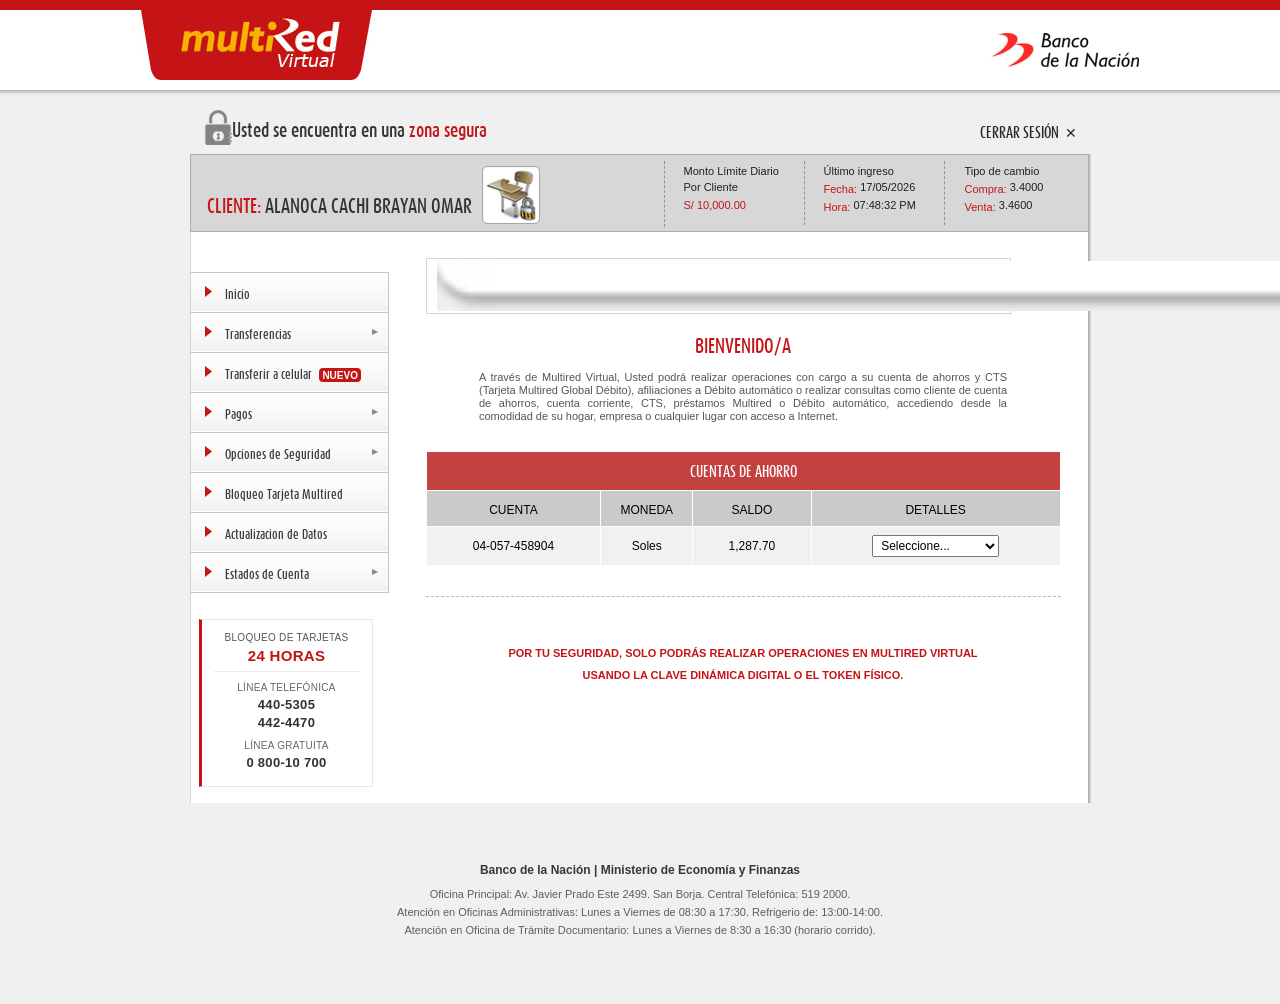
==== inicio.html @ 9466c1d1 "Inicio de prototipo" ====
<!DOCTYPE html>
<html lang="es">
<head>
  <meta charset="UTF-8">
  <meta http-equiv="Content-Language" content="es">
  <title>Banco de la Nación - Multired Virtual</title>
  <link rel="stylesheet" href="inicio.css">
</head>
<body>

  <div id="contenedor">

    <!-- ===== Cabecera ===== -->
    <div id="cabecera">
      <div id="logo-multired">
        <img src="assets/img/logo-multired.jpeg" alt="Logotipo Multired">
      </div>
      <div id="logo-bn">
        <img src="assets/img/logo-bn.jpeg" alt="Logotipo del Banco de la Nación">
      </div>
    </div>

    <!-- ===== Cuerpo ===== -->
    <div id="cuerpo">

      <h1>
        <img src="assets/img/candado.png" alt="">
        <p class="dax">Usted se encuentra en una <span>zona segura</span></p>
      </h1>

      <!-- Cerrar sesión -->
      <div id="cerrar-sesion">
        <a href="index.html" title="Cerrar Sesión">CERRAR SESIÓN &nbsp;✕</a>
      </div>

      <!-- ===== Sección principal ===== -->
      <div id="bienvenidos">
        <div id="bienvenidos-contenido">

          <!-- Barra de datos del cliente -->
          <div id="datos-personales" class="limpiar">

            <div id="nombres">
              <p style="float:left; margin-top:30px; margin-right:10px;" class="dax">
                <span>CLIENTE: </span>ALANOCA CACHI BRAYAN OMAR
              </p>
              <div id="cont_sello_seguridad">
                <img src="assets/img/sello-seguridad.png" alt="Sello de Seguridad" width="58" height="58">
              </div>
            </div>

            <div id="seleccion-monto">
              <p>Monto Límite Diario</p>
              <p>Por Cliente</p>
              <p><span>S/ 10,000.00</span></p>
            </div>

            <div id="ultimo-ingreso">
              <p>Último ingreso</p>
              <p><span>Fecha:</span> 17/05/2026</p>
              <p><span>Hora:</span> 07:48:32 PM</p>
            </div>

            <div id="tipo-cambio">
              <p>Tipo de cambio</p>
              <p><span>Compra:</span> 3.4000</p>
              <p><span>Venta:</span> 3.4600</p>
            </div>

          </div><!-- /#datos-personales -->

          <!-- Contenidos con menú + sección central -->
          <div id="bn-contenidos" class="limpiar">

            <!-- ===== Menú lateral izquierdo ===== -->
            <div id="menu-internas">
              <div id="navegacion">

                <!-- 1. Inicio -->
                <div class="accordionButton dax">
                  <a title="Inicio" href="#" data-panel="panel-inicio">Inicio</a>
                </div>

                <!-- 2. Transferencias -->
                <div class="accordionButton dax has-children">
                  <a title="Transferencias" href="#">Transferencias</a>
                </div>
                <div class="accordionContent">
                  <a title="Mismo Banco" href="#">Mismo Banco</a>
                  <a title="Interbancarias" href="#" class="has-sub">Interbancarias</a>
                  <div class="accordionContent1">
                    <a style="padding-left:50px;" title="Inmediatas" href="#">Inmediatas</a>
                    <a style="padding-left:50px;" title="Diferidas" href="#">Diferidas</a>
                  </div>
                </div>

                <!-- 3. Transferir a celular -->
                <div class="accordionButton dax">
                  <a title="Transferir a celular" href="#">
                    Transferir a celular
                    <label class="menu-nuevo">NUEVO</label>
                  </a>
                </div>

                <!-- 4. Pagos -->
                <div class="accordionButton dax has-children">
                  <a title="Pagos" href="#">Pagos</a>
                </div>
                <div class="accordionContent">
                  <a title="Tarjeta de Crédito Otros Bancos" href="#" class="has-sub">Tarjeta de Crédito Otros Bancos</a>
                  <div class="accordionContent1">
                    <a style="padding-left:50px;" title="Inmediatas" href="#" data-panel="panel-pago-inmediato">Inmediatas</a>
                    <a style="padding-left:50px;" title="Diferidas" href="#">Diferidas</a>
                  </div>
                  <a title="Tarjeta de Crédito BN" href="#" class="has-sub">Tarjeta de Crédito BN</a>
                  <div class="accordionContent1">
                    <a style="padding-left:50px;" title="Mismo Titular" href="#">Mismo Titular</a>
                    <a style="padding-left:50px;" title="Terceros" href="#">Terceros</a>
                  </div>
                  <a title="Servicios" href="#" data-panel="panel-servicios">Servicios</a>
                </div>

                <!-- 5. Opciones de Seguridad -->
                <div class="accordionButton dax has-children">
                  <a title="Opciones de Seguridad" href="#">Opciones de Seguridad</a>
                </div>
                <div class="accordionContent">
                  <a title="Transferencia a Contacto" href="#">Transferencia a Contacto</a>
                  <a title="Configurar tarjetas" href="#">Configurar tarjetas</a>
                  <a title="Clave Internet" href="#" class="has-sub">Clave Internet</a>
                  <div class="accordionContent1">
                    <a style="padding-left:50px;" title="Cambio" href="#">Cambio</a>
                    <a style="padding-left:50px;" title="Desafiliación" href="#">Desafiliación</a>
                  </div>
                  <a title="Clave Dinámica Digital" href="#">Clave Dinámica Digital</a>
                  <a title="Token Físico" href="#" class="has-sub">Token Físico</a>
                  <div class="accordionContent1">
                    <a style="padding-left:50px;" title="Activación" href="#">Activación</a>
                    <a style="padding-left:50px;" title="Bloqueo" href="#">Bloqueo</a>
                  </div>
                  <a title="Sello de Seguridad" href="#" class="has-sub">Sello de Seguridad</a>
                  <div class="accordionContent1">
                    <a style="padding-left:50px;" title="Generación" href="#">Generación</a>
                    <a style="padding-left:50px;" title="Cambio" href="#">Cambio</a>
                  </div>
                </div>

                <!-- 6. Bloqueo Tarjeta Multired -->
                <div class="accordionButton dax">
                  <a title="Bloqueo Tarjeta Multired" href="#">Bloqueo Tarjeta Multired</a>
                </div>

                <!-- 7. Actualizacion de Datos -->
                <div class="accordionButton dax">
                  <a title="Actualizacion de Datos" href="#">Actualizacion de Datos</a>
                </div>

                <!-- 8. Estados de Cuenta -->
                <div class="accordionButton dax has-children">
                  <a title="Estados de Cuenta" href="#">Estados de Cuenta</a>
                </div>
                <div class="accordionContent">
                  <a title="Elección Medio de Envío" href="#">Elección Medio de Envío</a>
                </div>

              </div><!-- /#navegacion -->

              <!-- Bloqueo de tarjetas -->
              <div id="bloqueo-tarjetas">
                <div class="titulo-bloqueo-tarjetas">
                  <div>BLOQUEO DE TARJETAS</div>
                  <div><span>24 HORAS</span></div>
                </div>
                <div class="linea-telefonica">
                  <div>LÍNEA TELEFÓNICA</div>
                  <div class="telefono">440-5305</div>
                  <div class="telefono">442-4470</div>
                  <div style="margin-top:6px;">LÍNEA GRATUITA</div>
                  <div class="telefono">0 800-10 700</div>
                </div>
              </div>

            </div><!-- /#menu-internas -->

            <!-- ===== Contenidos informativos ===== -->
            <div id="contenidos-informativos">

              <!-- PANEL: Inicio (default) -->
              <div class="panel" id="panel-inicio">
                <div id="banner-transferencia">
                  <img src="assets/img/banner-transferencia.jpeg" alt="Transfiere de celular a celular" height="50">
                  <p>Transfiere de celular a celular.</p>
                  <a href="#">Hazlo aquí</a>
                </div>
                <h2>BIENVENIDO/A</h2>
                <p>
                  A través de Multired Virtual, Usted podrá realizar operaciones con cargo a su cuenta de ahorros
                  y CTS (Tarjeta Multired Global Débito), afiliaciones a Débito automático o realizar consultas
                  como cliente de cuenta de ahorros, cuenta corriente, CTS, préstamos Multired o Débito automático,
                  accediendo desde la comodidad de su hogar, empresa o cualquier lugar con acceso a Internet.
                </p>
                <div id="cuenta-ahorros">
                  <table class="table-cuentas">
                    <tbody>
                      <tr><td colspan="4" class="tituloTabla">CUENTAS DE AHORRO</td></tr>
                      <tr>
                        <td class="tituloCelda"><strong>CUENTA</strong></td>
                        <td class="tituloCelda"><strong>MONEDA</strong></td>
                        <td class="tituloCelda"><strong>SALDO</strong></td>
                        <td class="tituloCelda"><strong>DETALLES</strong></td>
                      </tr>
                      <tr>
                        <td class="detalleCelda">04-057-458904</td>
                        <td class="detalleCelda">Soles</td>
                        <td class="detalleCelda">1,287.70</td>
                        <td class="detalleCelda">
                          <select style="font:12px arial; padding:2px 4px;">
                            <option>Seleccione...</option>
                            <option>Estado de Cuenta</option>
                            <option>Movimientos</option>
                          </select>
                        </td>
                      </tr>
                    </tbody>
                  </table>
                </div>
                <div id="aviso-seguridad">
                  <p>POR TU SEGURIDAD, SOLO PODRÁS REALIZAR OPERACIONES EN MULTIRED VIRTUAL</p>
                  <p>USANDO LA CLAVE DINÁMICA DIGITAL O EL TOKEN FÍSICO.</p>
                </div>
              </div><!-- /#panel-inicio -->

              <!-- PANEL: Pago Inmediato de Tarjeta de Crédito de Otro Banco -->
              <div class="panel" id="panel-pago-inmediato" style="display:none;">
                <h2>PAGO INMEDIATO DE TARJETA DE CREDITO DE OTRO BANCO</h2>

                <!-- ── PASO 1: Formulario de ingreso ── -->
                <div id="pago-paso1">
                  <p style="width:auto; text-align:justify; padding:10px 0 16px;">
                    Estimado cliente, en el campo "Tarjeta de Crédito" deberá escoger entre las alternativas:
                    "Frecuentes", si ya tiene registrado el número de tarjeta que desea pagar, o "Nuevo",
                    si aun no lo ha registrado.
                  </p>

                  <form class="formEstandar" name="frmPago">
                    <!-- Cuenta Origen -->
                    <div class="fila-form limpiar">
                      <span class="label-form">Cuenta Origen:</span>
                      <div class="campo-form">
                        <select class="select-cuenta" id="pago-cuenta-origen">
                          <option value="">Seleccione...</option>
                          <option value="04-057-458904">Cta. Ahorros - S/ - 04-057-458904</option>
                        </select>
                      </div>
                    </div>

                    <!-- Tarjetas de Crédito -->
                    <div class="fila-form limpiar">
                      <span class="label-form">Tarjetas de Crédito:</span>
                      <div class="campo-form">
                        <label class="radio-label">
                          <input type="radio" name="tipoTarjeta" id="radio-frecuentes" value="frecuentes" checked> Frecuentes
                        </label>
                        <label class="radio-label" style="margin-left:20px;">
                          <input type="radio" name="tipoTarjeta" id="radio-nuevo" value="nuevo"> Nuevo
                        </label>
                      </div>
                    </div>

                    <!-- Campo solo para FRECUENTES -->
                    <div id="campos-frecuentes">
                      <div class="fila-form limpiar">
                        <span class="label-form">Seleccione Frecuente:</span>
                        <div class="campo-form">
                          <select class="select-cuenta" id="pago-frecuente">
                            <option value="">Seleccione...</option>
                          </select>
                        </div>
                      </div>
                    </div>

                    <!-- Campos solo para NUEVO -->
                    <div id="campos-nuevo" style="display:none;">
                      <div class="fila-form limpiar">
                        <span class="label-form">Banco Destino:</span>
                        <div class="campo-form">
                          <select class="select-cuenta" id="pago-banco-destino">
                            <option value="">Seleccione...</option>
                            <option value="BBVA">BBVA</option>
                            <option value="BCP">BCP</option>
                            <option value="Interbank">Interbank</option>
                            <option value="Scotiabank">Scotiabank</option>
                            <option value="Pichincha">Pichincha</option>
                            <option value="Mibanco">Mibanco</option>
                            <option value="BanBif">BanBif</option>
                            <option value="Financiero">Financiero</option>
                          </select>
                        </div>
                      </div>
                      <div class="fila-form limpiar">
                        <span class="label-form">Nro. de Tarjeta:</span>
                        <div class="campo-form">
                          <input type="text" id="pago-nro-tarjeta" class="input-form-texto" maxlength="16" placeholder="0000000000000000">
                        </div>
                      </div>
                      <div class="fila-form limpiar">
                        <span class="label-form">Correo Electrónico:</span>
                        <div class="campo-form">
                          <input type="text" id="pago-correo" class="input-form-texto input-form-largo" placeholder="">
                        </div>
                      </div>
                    </div>

                    <!-- Nota -->
                    <div class="fila-form limpiar" style="margin-top:8px;">
                      <span class="label-form"></span>
                      <p class="nota-form">
                        (*) Se permiten sólo los caracteres alfabéticos mayúsculas y minúsculas (A-Z, a-z)
                        incluyendo el carácter blanco (el espaciado) y los caracteres '+' y '-', sin incluir
                        la letra eñe. El resto de caracteres especiales no serán permitidos.
                      </p>
                    </div>

                    <!-- Modal confirmación desafiliar -->
                    <div id="modal-desafiliar" style="display:none;">
                      <div class="modal-overlay"></div>
                      <div class="modal-box">
                        <p class="modal-texto">¿Seguro de que desea borrar esta tarjeta de tus operaciones frecuentes?</p>
                        <div class="modal-botones">
                          <input type="button" class="btn-accion btn-modal-confirmar" id="btn-confirmar-desafiliar" value="CONFIRMAR">
                          <input type="button" class="btn-accion btn-modal-cancelar"  id="btn-cancelar-desafiliar"  value="CANCELAR">
                        </div>
                      </div>
                    </div>

                    <!-- Línea divisoria -->
                    <hr class="hr-form">

                    <!-- Botones paso 1 -->
                    <div class="botones-form">
                      <input type="button" class="btn-accion btn-quitar" id="btn-quitar" value="DESAFILIAR TARJETA" disabled>
                      <input type="button" class="btn-accion" id="btn-pago-continuar" value="CONTINUAR">
                    </div>
                  </form>
                </div><!-- /#pago-paso1 -->

                <!-- ── PASO 2: Confirmación ── -->
                <div id="pago-paso2" style="display:none;">
                  <form class="formEstandar" name="frmPagoConfirm">
                    <!-- Resumen de datos -->
                    <div class="fila-form limpiar">
                      <span class="label-form">Nro. Cuenta Origen:</span>
                      <div class="campo-form campo-valor" id="conf-cuenta"></div>
                    </div>
                    <div class="fila-form limpiar">
                      <span class="label-form">Banco Destino:</span>
                      <div class="campo-form campo-valor" id="conf-banco"></div>
                    </div>
                    <div class="fila-form limpiar">
                      <span class="label-form">Nro. Tarjeta Crédito:</span>
                      <div class="campo-form campo-valor" id="conf-tarjeta"></div>
                    </div>
                    <div class="fila-form limpiar">
                      <span class="label-form">Moneda:</span>
                      <div class="campo-form">
                        <select class="select-cuenta select-corto" id="conf-moneda">
                          <option value="Soles">Soles</option>
                          <option value="Dólares">Dólares</option>
                        </select>
                      </div>
                    </div>
                    <div class="fila-form limpiar">
                      <span class="label-form">Importe:</span>
                      <div class="campo-form">
                        <input type="text" class="input-form-texto input-form-corto" id="conf-importe" placeholder="">
                      </div>
                    </div>

                    <!-- Términos y condiciones (ancho completo) -->
                    <div class="terminos-bloque" style="margin-top:14px;">
                      <div class="terminos-box terminos-full">
                        <p><strong>Términos y condiciones generales para TRANSFERENCIAS INTERBANCARIAS INMEDIATAS:</strong></p>
                        <p>1. EL CLIENTE declara conocer y aceptar los Términos y Condiciones del Servicio de Transferencias Interbancarias Inmediatas e Interoperabilidad (Transferencias Interbancarias a CCI y números de celulares, y Pago de Tarjeta de Crédito de Otros Bancos), en adelante EL SERVICIO, explicado y detallado en los numerales siguientes.</p>
                        <p>2. EL CLIENTE acepta que el Banco de la Nación, en adelante EL BANCO, no tiene ni asume ninguna responsabilidad por errores, abonos errados o demoras en el procesamiento de la Transferencia Interbancaria o Pago de Tarjeta de Crédito de Otro Banco ocasionados por: a) la información consignada por EL CLIENTE; b) las limitaciones tecnológicas de los equipos informáticos usados por EL CLIENTE.</p>
                        <p>3. EL CLIENTE entiende que en EL SERVICIO, aparte de EL BANCO, también intervienen otras entidades (Entidades Financieras de destino y proveedores tecnológicos); por lo cual, EL CLIENTE reconoce y acepta que EL BANCO no asume ninguna responsabilidad por errores, demoras o falta de abono en el procesamiento de la Transferencia Interbancaria o Pago de Tarjeta de Crédito de Otro Banco por causas atribuibles a fallas en las comunicaciones o en los sistemas de las mismas.</p>
                      </div>
                      <label class="acepto-label">
                        <input type="checkbox" id="chk-acepto"> Acepto condiciones
                      </label>
                    </div>

                    <!-- Nota monto máximo -->
                    <div class="terminos-bloque" style="margin-top:14px;">
                      <p class="nota-form nota-form-full">
                        El monto máximo acumulable diario por cliente para realizar sus operaciones es de S/10,000 ó su equivalente en dólares (Cta. Ahorros MN y ME respectivamente), no incluido comisión e ITF de ser el caso.
                      </p>
                    </div>

                    <hr class="hr-form">

                    <!-- Botones paso 2 -->
                    <div class="botones-form">
                      <input type="button" class="btn-accion btn-regresar" id="btn-pago-regresar" value="◄ REGRESAR">
                      <input type="button" class="btn-accion" id="btn-pago-continuar2" value="CONTINUAR ►">
                    </div>
                  </form>
                </div><!-- /#pago-paso2 -->

              </div><!-- /#panel-pago-inmediato -->

              <!-- PANEL: Pago de Servicios -->
              <div class="panel" id="panel-servicios" style="display:none;">
                <h2>PAGO DE SERVICIOS</h2>

                <div id="servicios-buscador">
                  <p class="servicios-hint">Escribe el nombre del servicio o empresa que deseas pagar:</p>
                  <div class="servicios-input-wrap">
                    <input type="text" id="servicios-input" placeholder="Ej: Electrolux, Claro, Sedapal..." autocomplete="off">
                    <span class="servicios-lupa">&#128269;</span>
                  </div>
                  <ul id="servicios-resultados"></ul>
                  <p class="servicios-vacio" id="servicios-vacio" style="display:none;">No se encontraron resultados para tu búsqueda.</p>
                </div>

                <!-- Pantalla de pago (se muestra al seleccionar empresa) -->
                <div id="servicios-pago" style="display:none;">
                  <div class="servicios-pago-header">
                    <button id="servicios-volver" type="button">&#8592; Volver</button>
                    <h3 id="servicios-empresa-nombre"></h3>
                  </div>
                  <form class="formEstandar" name="frmServicio">
                    <div class="fila-form">
                      <span class="label-form">Cuenta Origen:</span>
                      <div class="campo-form">
                        <select class="select-cuenta">
                          <option>Seleccione...</option>
                          <option>04-057-458904 - Soles</option>
                        </select>
                      </div>
                    </div>
                    <div class="fila-form">
                      <span class="label-form">N° Cliente / Referencia:</span>
                      <div class="campo-form">
                        <input type="text" class="servicios-input-dato" placeholder="Ingrese su número de cliente">
                      </div>
                    </div>
                    <div class="fila-form">
                      <span class="label-form">Importe (S/):</span>
                      <div class="campo-form">
                        <input type="text" class="servicios-input-dato" placeholder="0.00">
                      </div>
                    </div>
                    <hr class="hr-form">
                    <div class="botones-form">
                      <input type="button" class="btn-accion btn-secundario" value="CANCELAR" id="btn-cancelar-servicio">
                      <input type="button" class="btn-accion" value="CONTINUAR">
                    </div>
                  </form>
                </div>

              </div><!-- /#panel-servicios -->

            </div><!-- /#contenidos-informativos -->

          </div><!-- /#bn-contenidos -->

        </div><!-- /#bienvenidos-contenido -->
      </div><!-- /#bienvenidos -->

      <!-- Pie de página -->
      <div id="pie-pagina">
        <div id="titulo-pie-pagina">Banco de la Nación | Ministerio de Economía y Finanzas</div>
        <div id="oficinas">
          <p>Oficina Principal: Av. Javier Prado Este 2499. San Borja. Central Telefónica: 519 2000.</p>
          <p>Atención en Oficinas Administrativas: Lunes a Viernes de 08:30 a 17:30. Refrigerio de: 13:00-14:00.</p>
          <p>Atención en Oficina de Trámite Documentario: Lunes a Viernes de 8:30 a 16:30 (horario corrido).</p>
        </div>
      </div>

    </div><!-- /#cuerpo -->
  </div><!-- /#contenedor -->

  <script src="inicio.js"></script>
</body>
</html>
---- inicio.css ----
/* ===================================================
   Banco de la Nación - Multired Virtual | Inicio
   =================================================== */

/* --- Reset --- */
html, body, div, span, applet, object, iframe,
h1, h2, h3, h4, h5, h6, p, blockquote, pre,
a, abbr, acronym, address, big, cite, code,
del, dfn, em, img, ins, kbd, q, s, samp,
small, strike, strong, sub, sup, tt, var,
b, u, i, center,
dl, dt, dd, ol, ul, li,
fieldset, form, label, legend,
table, caption, tbody, tfoot, thead, tr, th, td,
article, aside, canvas, details, embed,
figure, figcaption, footer, header, hgroup,
menu, nav, output, ruby, section, summary,
time, mark, audio, video, a {
  margin: 0;
  padding: 0;
  border: 0;
  font-size: 100%;
  font: inherit;
  text-decoration: none;
  vertical-align: text-top;
}
body { line-height: 1; }
ol, ul { list-style: none; }
blockquote, q { quotes: none; }
blockquote::before, blockquote::after,
q::before, q::after { content: ""; }

/* --- Fuentes --- */
@font-face {
  font-family: "daxcompact-boldregular";
  src: url("assets/fonts/daxcompact-boldregular.woff") format("woff");
  font-weight: normal;
  font-style: normal;
}
@font-face {
  font-family: "daxcompact-mediumregular";
  src: url("assets/fonts/daxcompact-mediumregular.woff") format("woff");
  font-weight: normal;
  font-style: normal;
}

/* --- Layout global --- */
body {
  background: url("assets/img/body-bg.jpeg") repeat-x top left #f0f0f0;
  color: #121212;
  font-family: "arial", sans-serif;
  overflow-x: hidden;
  position: relative;
  text-align: left;
  margin: 0 auto;
}
#contenedor {
  margin: 0 auto;
  position: relative;
  text-align: center;
  width: 998px;
}

/* --- Cabecera --- */
#cabecera {
  height: 90px;
  position: relative;
}
#cabecera #logo-multired {
  left: 0;
  position: absolute;
  top: 10px;
}
#cabecera #logo-bn {
  right: 0;
  position: absolute;
  top: 33px;
}

/* --- Cuerpo --- */
#cuerpo {
  position: relative;
  margin: 0 auto;
  padding: 20px 0 0;
  width: 905px;
}
#cuerpo h1 {
  color: #343434;
  font: 18px "daxcompact-mediumregular";
  text-align: left;
  margin: 0 0 0 16px;
  height: 44px;
}
#cuerpo h1 img {
  vertical-align: top;
  float: left;
}
#cuerpo h1 span { color: #c21315; }
#cuerpo h1 p {
  margin-top: 8px;
  float: left;
}

/* --- Cerrar sesión --- */
#cerrar-sesion {
  right: 16px;
  position: absolute;
  top: 28px;
}
#cerrar-sesion a {
  color: #2a2a2a;
  display: block;
  font: 14px "daxcompact-mediumregular", arial;
  height: 29px;
  line-height: 29px;
  text-transform: uppercase;
  text-align: left;
}

/* --- Bienvenidos contenido --- */
#bienvenidos-contenido {
  background: url("assets/img/border-derecha.jpeg") repeat-y right top;
  padding: 0 4px 0 0;
  width: 900px;
}

/* Barra de datos personales */
#datos-personales {
  background: #d7d7d7;
  border-left: 1px solid #adadad;
  border-top: 1px solid #adadad;
  border-bottom: 1px solid #adadad;
  margin-left: 2px;
  padding: 6px 11px 4px 16px;
  text-align: left;
  width: 870px;
}
#datos-personales #nombres,
#datos-personales #ultimo-ingreso,
#datos-personales #seleccion-monto,
#datos-personales #tipo-cambio {
  border-right: 1px dashed #939393;
  color: #343434;
  float: left;
}
#datos-personales #nombres {
  font: 18px "daxcompact-mediumregular";
  text-transform: uppercase;
  padding: 3px 0;
  width: 457px;
}
#datos-personales #nombres span { color: #c51416; }
#datos-personales #ultimo-ingreso,
#datos-personales #seleccion-monto {
  color: #202020;
  font: 11px arial, sans-serif;
  padding: 2px 20px 10px 19px;
  width: 100px;
  height: 52px;
}
#datos-personales #ultimo-ingreso p,
#datos-personales #seleccion-monto p { line-height: 16px; }
#datos-personales #ultimo-ingreso span,
#datos-personales #seleccion-monto span { color: #c51416; }
#datos-personales #tipo-cambio {
  border: none;
  color: #202020;
  font: 11px arial, sans-serif;
  padding: 2px 10px 10px 20px;
}
#datos-personales #tipo-cambio p { line-height: 16px; }
#datos-personales #tipo-cambio span { color: #c51416; }
#cont_sello_seguridad { float: left; margin-top: 2px; }

/* --- Contenidos principales --- */
#bn-contenidos {
  background: #fff;
  border-left: 1px solid #d4d4d4;
  margin: 0 0 0 2px;
  padding: 26px 0 0 0;
  width: 897px;
}

/* =====================================================
   SIDEBAR / MENÚ ACCORDION
   ===================================================== */
#menu-internas {
  float: left;
  padding: 14px 0 0 0;
  text-align: left;
  width: 215px;
}

/* Contenedor accordion */
#navegacion {
  border-top: 1px solid #c6c6c6;
  width: 198px;
  padding: 0 0 10px 0;
}

/* Botón principal del accordion */
#navegacion .accordionButton {
  background: url("assets/img/menu-bg.jpeg") repeat-x;
  height: 39px;
  border-right: 1px solid #c6c6c6;
  border-bottom: 1px solid #c6c6c6;
  position: relative;
}
#navegacion .accordionButton a {
  background: url("assets/img/menu-flecha.jpeg") no-repeat 14px 13px;
  color: #3b3b3b;
  display: block;
  height: 25px;
  font: 12px "daxcompact-mediumregular", arial;
  text-align: left;
  padding: 13px 0 0 34px;
  white-space: nowrap;
  overflow: hidden;
}
#navegacion .accordionButton a:hover,
#navegacion .accordionButton.active a {
  color: #990809;
}

/* Flecha indicadora de submenú */
#navegacion .accordionButton.has-children::after {
  content: "▶";
  color: #888;
  font-size: 8px;
  position: absolute;
  right: 10px;
  top: 50%;
  margin-top: -5px;
  transition: transform 0.2s;
}
#navegacion .accordionButton.has-children.open::after {
  transform: rotate(90deg);
  color: #c51416;
}

/* Contenido de nivel 1 (submenú) */
#navegacion .accordionContent {
  background: #d7d7d7;
  display: none;
}
#navegacion .accordionContent a {
  background: #d7d7d7;
  color: #3b3b3b;
  display: block;
  height: 28px;
  font: 11px/28px arial, sans-serif;
  padding: 0 0 0 34px;
  border-right: 1px solid #c6c6c6;
  border-bottom: 1px solid #c6c6c6;
}
#navegacion .accordionContent a:hover,
#navegacion .accordionContent a.sub-active {
  color: #990809;
}

/* Contenido de nivel 2 (sub-submenú) */
#navegacion .accordionContent1 {
  background: #efeeee;
  display: none;
}
#navegacion .accordionContent1 a {
  background: #efeeee;
  color: #3b3b3b;
  display: block;
  height: 28px;
  font: 11px/28px arial, sans-serif;
  padding: 0 0 0 34px;
  border-right: 1px solid #c6c6c6;
  border-bottom: 1px solid #c6c6c6;
}
#navegacion .accordionContent1 a:hover {
  color: #990809;
}

/* Etiqueta NUEVO */
.menu-nuevo {
  color: #fff;
  font-weight: bold;
  cursor: auto;
  font-size: 10px;
  font-family: "Arial Narrow", sans-serif;
  border-radius: 4px;
  padding: 1.5px 3px;
  margin-left: 3%;
  background-color: #c51416;
  vertical-align: middle;
}

/* --- Bloqueo de tarjetas --- */
#bloqueo-tarjetas {
  background: #fff;
  border-left: 3px solid #c51416;
  border-top: 1px solid #e8e8e8;
  border-right: 1px solid #e8e8e8;
  border-bottom: 1px solid #e8e8e8;
  margin: 16px 8px 16px 8px;
  padding: 10px 12px 14px;
  text-align: center;
  width: 174px;
  box-sizing: border-box;
}
#bloqueo-tarjetas .titulo-bloqueo-tarjetas {
  border-bottom: 1px solid #ebebeb;
  color: #555;
  font: 10px/15px arial, sans-serif;
  text-transform: uppercase;
  letter-spacing: 0.3px;
  padding: 0 0 6px 0;
}
#bloqueo-tarjetas .titulo-bloqueo-tarjetas span {
  color: #c51416;
  font: bold 15px/18px arial, sans-serif;
  display: block;
  margin-top: 2px;
}
#bloqueo-tarjetas .linea-telefonica {
  padding: 8px 0 0 0;
  color: #666;
  font: 10px/16px arial, sans-serif;
  text-transform: uppercase;
  letter-spacing: 0.3px;
}
#bloqueo-tarjetas .linea-telefonica .telefono {
  font: bold 13px/18px arial, sans-serif;
  color: #333;
  display: block;
}

/* --- Contenidos informativos --- */
#contenidos-informativos {
  float: left;
  width: 635px;
  margin-left: 20px;
}
#contenidos-informativos h2 {
  color: #c51416;
  font: 18px "daxcompact-mediumregular", arial;
  text-align: center;
  text-transform: uppercase;
  padding: 0 0 18px 0;
}
#contenidos-informativos p {
  color: #555;
  font: 11px/13px arial, sans-serif;
  margin: 0 auto;
  text-align: justify;
  padding: 0 0 8px 0;
  width: 528px;
}

/* Banner transferencia */
#banner-transferencia {
  border: 1px solid #d4d4d4;
  margin: 0 0 20px 0;
  width: 563px;
  display: flex;
  align-items: center;
  justify-content: space-between;
  padding: 0 10px;
  height: 54px;
  background: #fff;
}
#banner-transferencia p {
  color: #343434;
  font: 14px "daxcompact-mediumregular", arial;
  width: auto;
  padding: 0;
}
#banner-transferencia a {
  background: #c51416;
  color: #fff;
  font: 12px/30px arial, sans-serif;
  padding: 0 15px;
  border-radius: 3px;
  white-space: nowrap;
}
#banner-transferencia a:hover { background: #a01012; }

/* --- Tabla cuentas de ahorro --- */
#cuenta-ahorros {
  border-bottom: 1px dashed #b8b8b8;
  text-align: left;
  margin: 20px 0 30px 0;
  padding: 0 0 30px 0;
}
table.table-cuentas {
  border-spacing: 1px;
  width: 100%;
}
table.table-cuentas td.tituloTabla {
  background: #c44141;
  color: #fff;
  font: 14px "daxcompact-mediumregular", arial;
  text-align: center;
  text-transform: uppercase;
  padding: 10px 0;
}
table.table-cuentas td.tituloCelda {
  background: #cacaca;
  color: #000;
  font: 12px arial, sans-serif;
  text-align: center;
  text-transform: uppercase;
  padding: 12px 0 9px;
}
table.table-cuentas td.detalleCelda {
  background: #f1f1f1;
  color: #000;
  font: 12px/18px arial, sans-serif;
  padding: 8px 13px;
  text-align: center;
}

/* Aviso seguridad */
#aviso-seguridad {
  padding: 15px 0 10px;
}
#aviso-seguridad p {
  color: #c51416;
  font: bold 11px/18px arial, sans-serif;
  text-align: center;
  text-transform: uppercase;
  width: auto;
  padding: 2px 0;
}

/* =====================================================
   PANELES DE CONTENIDO
   ===================================================== */
.panel { display: block; }

/* Título del panel */
#contenidos-informativos h2 {
  color: #c51416;
  font: 18px "daxcompact-mediumregular", arial;
  text-align: center;
  text-transform: uppercase;
  padding: 0 0 14px 0;
}

/* =====================================================
   FORMULARIO PAGO INMEDIATO
   ===================================================== */
.fila-form {
  margin: 0 0 14px 0;
  display: flex;
  align-items: flex-start;
}
.label-form {
  display: block;
  float: left;
  width: 160px;
  text-align: right;
  font: 12px/28px arial, sans-serif;
  color: #333;
  padding-right: 8px;
  flex-shrink: 0;
}
.campo-form {
  float: left;
  flex: 1;
  display: flex;
  align-items: center;
}
.select-cuenta {
  height: 28px;
  width: 240px;
  border: 1px solid #b0b0b0;
  font: 12px arial, sans-serif;
  color: #444;
  padding: 0 4px;
  background: #fff;
  cursor: pointer;
}
.radio-label {
  font: 12px/28px arial, sans-serif;
  color: #333;
  cursor: pointer;
  display: inline-flex;
  align-items: center;
  gap: 4px;
}
.nota-form {
  font: 11px/15px arial, sans-serif;
  color: #444;
  width: 370px;
  text-align: justify;
  padding: 0;
}
.hr-form {
  border: none;
  border-top: 1px dashed #b8b8b8;
  margin: 20px 0 18px;
}
.botones-form {
  text-align: center;
  padding: 0 0 20px;
  display: flex;
  justify-content: center;
  gap: 100px;
}
.btn-accion {
  background: #c51416;
  border: none;
  border-radius: 4px;
  color: #fff;
  cursor: pointer;
  height: 28px;
  font: bold 13px/28px "daxcompact-mediumregular", arial;
  text-align: center;
  width: 120px;
  text-transform: uppercase;
  letter-spacing: 0.5px;
}
.btn-accion:hover { background: #a01012; }
.btn-accion:disabled {
  background: #b8b8b8;
  color: #e8e8e8;
  cursor: not-allowed;
}
.btn-accion:disabled:hover { background: #b8b8b8; }

/* --- Modal desafiliar tarjeta --- */
#modal-desafiliar {
  position: relative;
  z-index: 10;
}
.modal-overlay {
  position: fixed;
  inset: 0;
  background: rgba(0,0,0,0.35);
  z-index: 100;
}
.modal-box {
  position: fixed;
  top: 50%;
  left: 50%;
  transform: translate(-50%, -50%);
  background: #fff;
  border: 1px solid #d0d0d0;
  border-top: 3px solid #c51416;
  border-radius: 4px;
  padding: 24px 30px 20px;
  width: 340px;
  z-index: 101;
  text-align: center;
  box-shadow: 0 4px 16px rgba(0,0,0,0.18);
}
.modal-texto {
  font: 13px/20px arial, sans-serif;
  color: #333;
  margin-bottom: 20px;
}
.modal-botones {
  display: flex;
  justify-content: center;
  gap: 20px;
}
.btn-modal-confirmar {
  background: #c51416;
  width: 110px;
}
.btn-modal-cancelar {
  background: #777;
  width: 110px;
}
.btn-modal-cancelar:hover { background: #555; }

/* Inputs de texto en formulario pago */
.input-form-texto {
  height: 24px;
  width: 220px;
  border: 1px solid #b0b0b0;
  border-radius: 3px;
  font: 12px arial, sans-serif;
  color: #444;
  padding: 0 8px;
  background: #fff;
}
.input-form-largo { width: 340px; }
.input-form-corto { width: 100px; }

/* Select corto (Moneda) */
.select-corto { width: 120px; }

/* Valor de solo lectura en confirmación */
.campo-valor {
  font: 12px/28px arial, sans-serif;
  color: #333;
}

/* Bloque términos + checkbox a ancho completo */
.terminos-bloque {
  padding: 0 10px 0 10px;
}
/* Caja de términos y condiciones */
.terminos-box {
  border: 1px solid #c0c0c0;
  background: #fafafa;
  padding: 10px 12px;
  height: 130px;
  overflow-y: auto;
  font: 11px/16px arial, sans-serif;
  color: #444;
  text-align: justify;
  resize: none;
  margin-bottom: 0;
  box-sizing: border-box;
}
.terminos-full { width: 100%; }
.terminos-box p { margin-bottom: 6px; }

/* Checkbox acepto condiciones */
.acepto-label {
  font: 12px/28px arial, sans-serif;
  color: #333;
  display: flex;
  align-items: center;
  gap: 6px;
  cursor: pointer;
  margin-top: 6px;
}

/* Nota ancho completo */
.nota-form-full {
  width: 100%;
  font: 11px/16px arial, sans-serif;
  color: #444;
  text-align: justify;
}

/* =====================================================
   BUSCADOR DE SERVICIOS
   ===================================================== */
#servicios-buscador {
  padding: 10px 20px 0;
  max-width: 520px;
}
.servicios-hint {
  font: 12px/20px arial, sans-serif;
  color: #555;
  margin: 0 0 10px;
  width: auto !important;
  text-align: left;
  padding: 0 !important;
}
.servicios-input-wrap {
  position: relative;
  width: 100%;
}
.servicios-input-wrap input {
  width: 100%;
  height: 34px;
  border: 1px solid #b0b0b0;
  border-radius: 3px;
  font: 13px arial, sans-serif;
  color: #333;
  padding: 0 36px 0 10px;
  box-sizing: border-box;
  outline: none;
}
.servicios-input-wrap input:focus {
  border-color: #c51416;
}
.servicios-lupa {
  position: absolute;
  right: 10px;
  top: 50%;
  transform: translateY(-50%);
  font-size: 16px;
  color: #999;
  pointer-events: none;
}

/* Lista de resultados */
#servicios-resultados {
  list-style: none;
  margin: 6px 0 0;
  padding: 0;
  border: 1px solid #d0d0d0;
  border-radius: 3px;
  background: #fff;
  display: none;
  max-height: 280px;
  overflow-y: auto;
}
#servicios-resultados li {
  padding: 0;
  border-bottom: 1px solid #f0f0f0;
}
#servicios-resultados li:last-child {
  border-bottom: none;
}
#servicios-resultados li a {
  display: flex;
  align-items: center;
  gap: 10px;
  padding: 9px 14px;
  font: 12px arial, sans-serif;
  color: #333;
  cursor: pointer;
  text-decoration: none;
}
#servicios-resultados li a:hover {
  background: #fdf0f0;
  color: #c51416;
}
#servicios-resultados li a .res-categoria {
  font-size: 10px;
  color: #999;
  background: #f0f0f0;
  border-radius: 3px;
  padding: 1px 5px;
  margin-left: auto;
  white-space: nowrap;
}
.servicios-vacio {
  font: 12px arial, sans-serif;
  color: #888;
  text-align: center;
  padding: 14px 0 !important;
  width: auto !important;
}

/* Pantalla de pago del servicio seleccionado */
#servicios-pago {
  padding: 0 20px;
  max-width: 560px;
}
.servicios-pago-header {
  display: flex;
  align-items: center;
  gap: 14px;
  margin: 0 0 20px;
  padding-bottom: 10px;
  border-bottom: 1px solid #e0e0e0;
}
.servicios-pago-header h3 {
  font: 15px "daxcompact-mediumregular", arial;
  color: #c51416;
  text-transform: uppercase;
}
#servicios-volver {
  background: none;
  border: 1px solid #c51416;
  color: #c51416;
  font: 11px arial, sans-serif;
  padding: 3px 10px;
  cursor: pointer;
  border-radius: 2px;
}
#servicios-volver:hover {
  background: #c51416;
  color: #fff;
}
.servicios-input-dato {
  height: 26px;
  border: 1px solid #b0b0b0;
  font: 12px arial, sans-serif;
  color: #444;
  padding: 0 8px;
  width: 220px;
  border-radius: 3px;
  outline: none;
}
.servicios-input-dato:focus {
  border-color: #c51416;
}
.btn-secundario {
  background: #888 !important;
}
.btn-secundario:hover {
  background: #666 !important;
}

/* --- Pie de página --- */
#pie-pagina {
  text-align: center;
  padding: 60px 0 65px 0;
  width: 100%;
}
#pie-pagina #titulo-pie-pagina {
  color: #373737;
  font: bold 12px arial, sans-serif;
  padding: 0 0 8px 0;
}
#pie-pagina #oficinas {
  color: #5e5e5f;
  font: 11px arial, sans-serif;
}
#pie-pagina #oficinas p { line-height: 18px; }

/* --- Utilidades --- */
.limpiar::after {
  content: ".";
  display: block;
  height: 0;
  font-size: 0;
  clear: both;
  visibility: hidden;
}
.limpiar { display: block; }
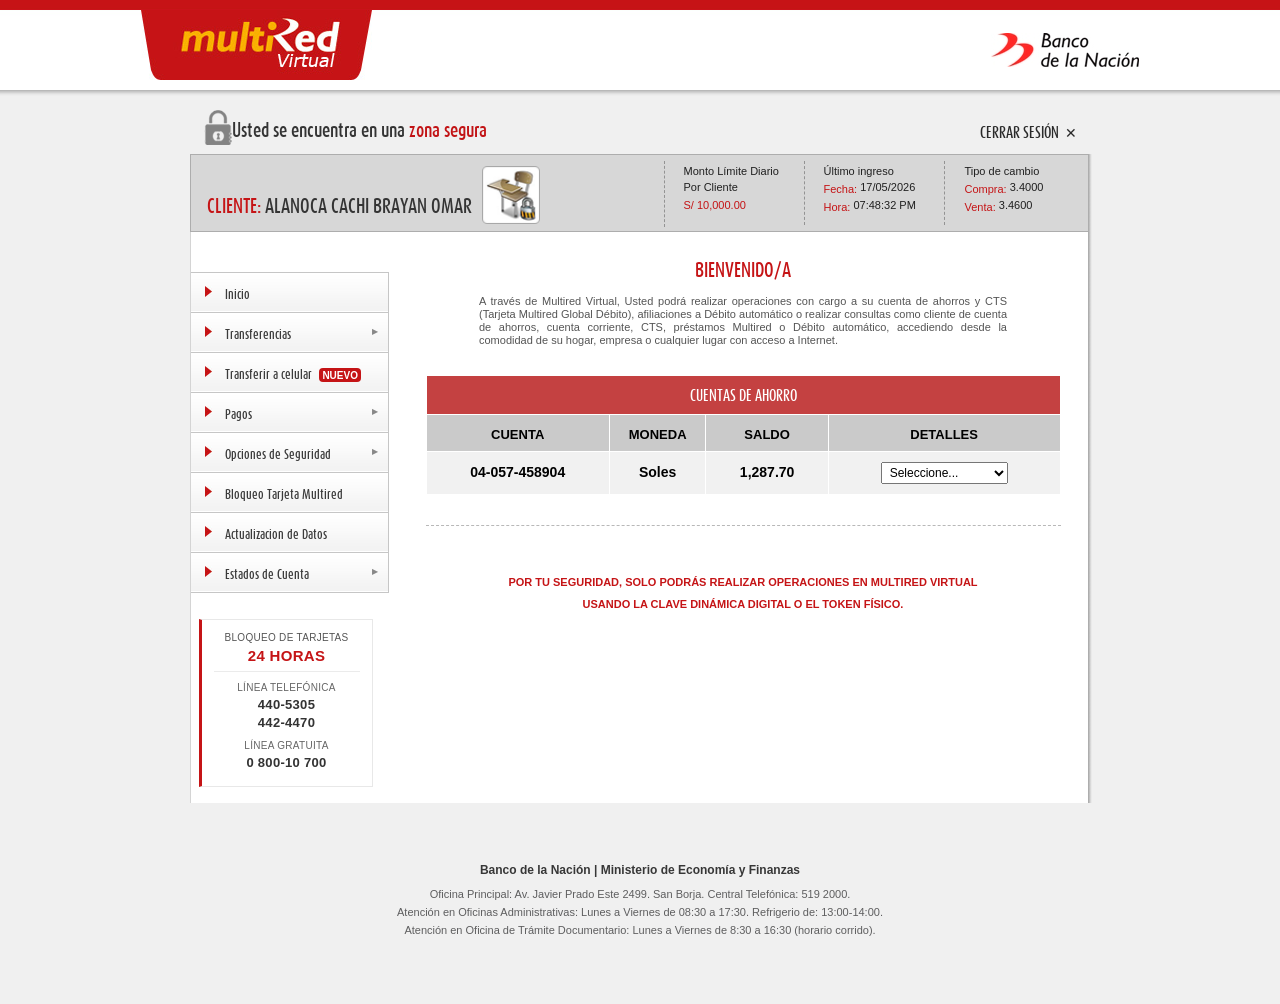
==== commit ad384084: "segunda modificacion" ====
--- a/inicio.html
+++ b/inicio.html
@@ -187,12 +187,7 @@
 
               <!-- PANEL: Inicio (default) -->
               <div class="panel" id="panel-inicio">
-                <div id="banner-transferencia">
-                  <img src="assets/img/banner-transferencia.jpeg" alt="Transfiere de celular a celular" height="50">
-                  <p>Transfiere de celular a celular.</p>
-                  <a href="#">Hazlo aquí</a>
-                </div>
-                <h2>BIENVENIDO/A</h2>
+<h2>BIENVENIDO/A</h2>
                 <p>
                   A través de Multired Virtual, Usted podrá realizar operaciones con cargo a su cuenta de ahorros
                   y CTS (Tarjeta Multired Global Débito), afiliaciones a Débito automático o realizar consultas
--- a/inicio.css
+++ b/inicio.css
@@ -357,13 +357,14 @@
 #banner-transferencia {
   border: 1px solid #d4d4d4;
   margin: 0 0 20px 0;
-  width: 563px;
+  width: 100%;
   display: flex;
   align-items: center;
   justify-content: space-between;
   padding: 0 10px;
   height: 54px;
   background: #fff;
+  box-sizing: border-box;
 }
 #banner-transferencia p {
   color: #343434;
@@ -403,7 +404,7 @@
 table.table-cuentas td.tituloCelda {
   background: #cacaca;
   color: #000;
-  font: 12px arial, sans-serif;
+  font: bold 13px arial, sans-serif;
   text-align: center;
   text-transform: uppercase;
   padding: 12px 0 9px;
@@ -411,8 +412,8 @@
 table.table-cuentas td.detalleCelda {
   background: #f1f1f1;
   color: #000;
-  font: 12px/18px arial, sans-serif;
-  padding: 8px 13px;
+  font: bold 14px/20px arial, sans-serif;
+  padding: 10px 13px;
   text-align: center;
 }
 
